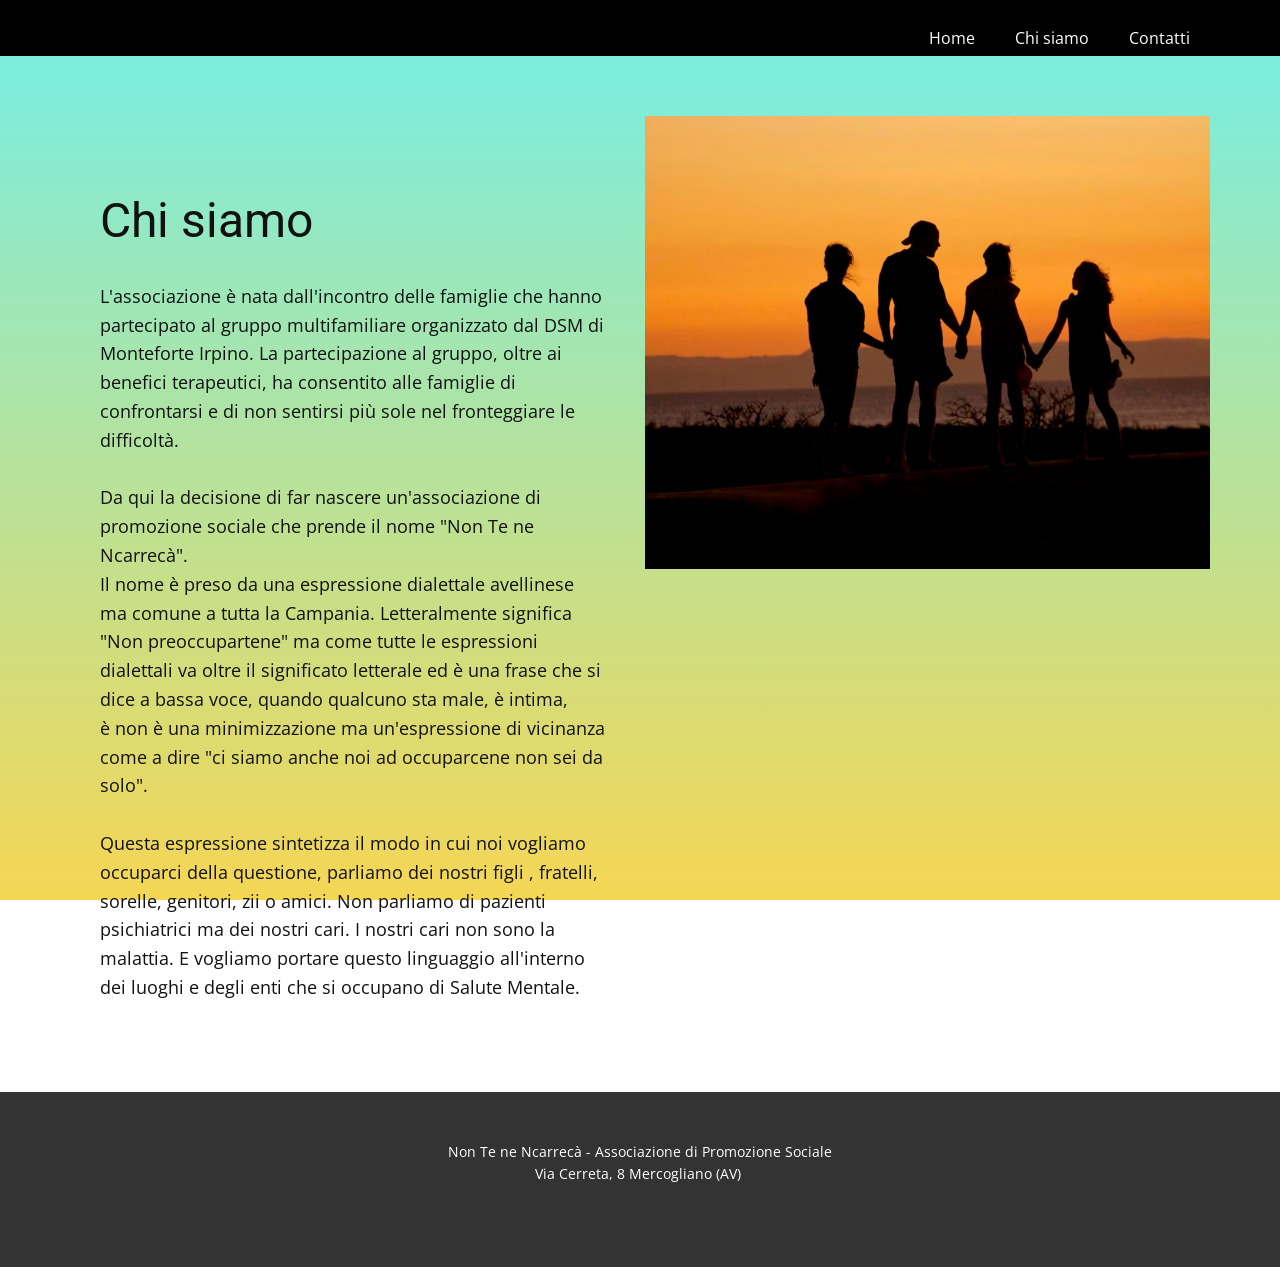
==== Chi-Siamo.html @ 1078a7d6 "Add files via upload" ====
<!DOCTYPE html>
<html style="font-size: 16px;" lang="it"><head>
    <meta name="viewport" content="width=device-width, initial-scale=1.0">
    <meta charset="utf-8">
    <meta name="keywords" content="Chi siamo">
    <meta name="description" content="">
    <title>Chi Siamo</title>
    <link rel="stylesheet" href="nicepage.css" media="screen">
<link rel="stylesheet" href="Chi-Siamo.css" media="screen">
    <script class="u-script" type="text/javascript" src="jquery.js" defer=""></script>
    <script class="u-script" type="text/javascript" src="nicepage.js" defer=""></script>
    <meta name="generator" content="Nicepage 8.6.2, nicepage.com">
    
    
    
    <link id="u-page-google-font" rel="stylesheet" href="https://fonts.googleapis.com/css2?display=swap&amp;family=Roboto:ital,wght@0,100;0,200;0,300;0,400;0,500;0,600;0,700;0,800;0,900;1,100;1,200;1,300;1,400;1,500;1,600;1,700;1,800;1,900&amp;family=Open+Sans:ital,wght@0,300;0,400;0,500;0,600;0,700;0,800;1,300;1,400;1,500;1,600;1,700;1,800">
    <script type="application/ld+json">{
		"@context": "http://schema.org",
		"@type": "Organization",
		"name": "Sito NTN"
}</script>
    <meta name="theme-color" content="#478ac9">
    <meta property="og:title" content="Chi Siamo">
    <meta property="og:type" content="website">
  <meta data-intl-tel-input-cdn-path="intlTelInput/"></head>
  <body data-path-to-root="./" data-include-products="false" class="u-body u-clearfix u-xl-mode" data-lang="it"><header class="u-black u-clearfix u-header u-header" id="header"><div class="u-clearfix u-sheet u-valign-middle-lg u-valign-middle-md u-valign-middle-sm u-valign-middle-xs u-sheet-1">
        <nav class="u-menu u-menu-one-level u-offcanvas u-menu-1" role="navigation" aria-label="Menu navigation">
          <div class="menu-collapse" style="font-size: 1rem; letter-spacing: 0px;">
            <a class="u-button-style u-custom-left-right-menu-spacing u-custom-padding-bottom u-custom-top-bottom-menu-spacing u-hamburger-link u-nav-link u-text-active-palette-1-base u-text-hover-palette-2-base" href="#" tabindex="-1" aria-label="Open menu" aria-controls="e87f">
              <svg class="u-svg-link" viewBox="0 0 24 24"><use xlink:href="#menu-hamburger"></use></svg>
              <svg class="u-svg-content" version="1.1" id="menu-hamburger" viewBox="0 0 16 16" x="0px" y="0px" xmlns:xlink="http://www.w3.org/1999/xlink" xmlns="http://www.w3.org/2000/svg"><g><rect y="1" width="16" height="2"></rect><rect y="7" width="16" height="2"></rect><rect y="13" width="16" height="2"></rect>
</g></svg>
            </a>
          </div>
          <div class="u-custom-menu u-nav-container">
            <ul class="u-nav u-unstyled u-nav-1" role="menubar"><li role="none" class="u-nav-item"><a role="menuitem" class="u-button-style u-nav-link u-text-active-palette-1-base u-text-hover-palette-2-base u-nav-link-2" href="./">Home</a>
</li><li role="none" class="u-nav-item"><a role="menuitem" class="u-button-style u-nav-link u-text-active-palette-1-base u-text-hover-palette-2-base u-nav-link-2" href="Chi-Siamo.html">Chi siamo</a>
</li><li role="none" class="u-nav-item"><a role="menuitem" class="u-button-style u-nav-link u-text-active-palette-1-base u-text-hover-palette-2-base u-nav-link-2" href="Contatti.html">Contatti</a>
</li></ul>
          </div>
          <div class="u-custom-menu u-nav-container-collapse" id="e87f" role="region" aria-label="Menu panel">
            <div class="u-black u-container-style u-inner-container-layout u-opacity u-opacity-95 u-sidenav">
              <div class="u-inner-container-layout u-sidenav-overflow">
                <div class="u-menu-close" tabindex="-1" aria-label="Close menu"></div>
                <ul class="u-align-center u-nav u-popupmenu-items u-unstyled u-nav-2" role="menubar"><li role="none" class="u-nav-item"><a role="menuitem" class="u-button-style u-nav-link" href="./">Home</a>
</li><li role="none" class="u-nav-item"><a role="menuitem" class="u-button-style u-nav-link" href="Chi-Siamo.html">Chi siamo</a>
</li><li role="none" class="u-nav-item"><a role="menuitem" class="u-button-style u-nav-link" href="Contatti.html">Contatti</a>
</li></ul>
              </div>
            </div>
            <div class="u-black u-menu-overlay u-opacity u-opacity-70"></div>
          </div>
        </nav>
      </div></header>
    <section class="u-clearfix u-section-1" id="block-11">
      <div class="u-clearfix u-sheet u-sheet-1">
        <div class="data-layout-selected u-clearfix u-expanded-width u-gutter-10 u-layout-wrap u-layout-wrap-1">
          <div class="u-gutter-0 u-layout">
            <div class="u-layout-row">
              <div class="u-size-30">
                <div class="u-layout-col">
                  <div class="u-container-align-left u-container-style u-layout-cell u-shape-rectangle u-size-60 u-layout-cell-1">
                    <div class="u-container-layout u-valign-middle-lg u-valign-middle-md u-valign-middle-sm u-valign-middle-xs u-container-layout-1">
                      <h2 class="u-align-left u-text u-text-default u-text-1">Chi siamo</h2>
                      <p class="u-align-left u-text u-text-2">L'associazione è nata dall'incontro delle famiglie che hanno partecipato al gruppo multifamiliare organizzato dal DSM di Monteforte Irpino. La partecipazione al gruppo, oltre ai benefici terapeutici, ha consentito alle famiglie di confrontarsi e di non sentirsi più sole nel fronteggiare le difficoltà.<br>
                        <br>Da qui la decisione di far nascere un'associazione di promozione sociale che prende il nome "Non Te ne Ncarrecà".&nbsp;<br>Il nome è preso da una espressione dialettale avellinese ma comune a tutta la Campania. Letteralmente significa "Non preoccupartene" ma come tutte le espressioni dialettali va oltre il significato letterale ed è una frase che si dice a bassa voce, quando qualcuno sta male, è intima, è&nbsp;non è una minimizzazione ma un'espressione di vicinanza come a dire "ci siamo anche noi ad occuparcene non sei da solo".<br>
                        <br>Questa espressione sintetizza il modo in cui noi vogliamo occuparci della questione, parliamo dei nostri figli , fratelli, sorelle, genitori, zii o amici. Non parliamo di pazienti psichiatrici ma dei nostri cari. I nostri cari non sono la malattia. E vogliamo portare questo linguaggio all'interno dei luoghi e degli enti che si occupano di Salute Mentale.
                      </p>
                    </div>
                  </div>
                </div>
              </div>
              <div class="u-size-30">
                <div class="u-layout-col">
                  <div class="u-align-center u-container-align-center u-container-style u-image u-layout-cell u-size-30 u-image-1">
                    <div class="u-container-layout u-valign-middle u-container-layout-2" src=""></div>
                  </div>
                  <div class="u-container-style u-layout-cell u-size-30 u-layout-cell-3">
                    <div class="u-container-layout u-container-layout-3"></div>
                  </div>
                </div>
              </div>
            </div>
          </div>
        </div>
      </div>
    </section>
    
    
    
    <footer class="u-align-center u-clearfix u-container-align-center u-footer u-grey-80 u-footer" id="footer"><div class="u-clearfix u-sheet u-sheet-1">
        <p class="u-small-text u-text u-text-variant u-text-1">Non Te ne Ncarrecà - Associazione di Promozione Sociale<br>Via Cerreta, 8 Mercogliano (AV)&nbsp;
        </p>
      </div></footer>
    <section class="u-backlink u-clearfix u-grey-80"></section>
  
</body></html>
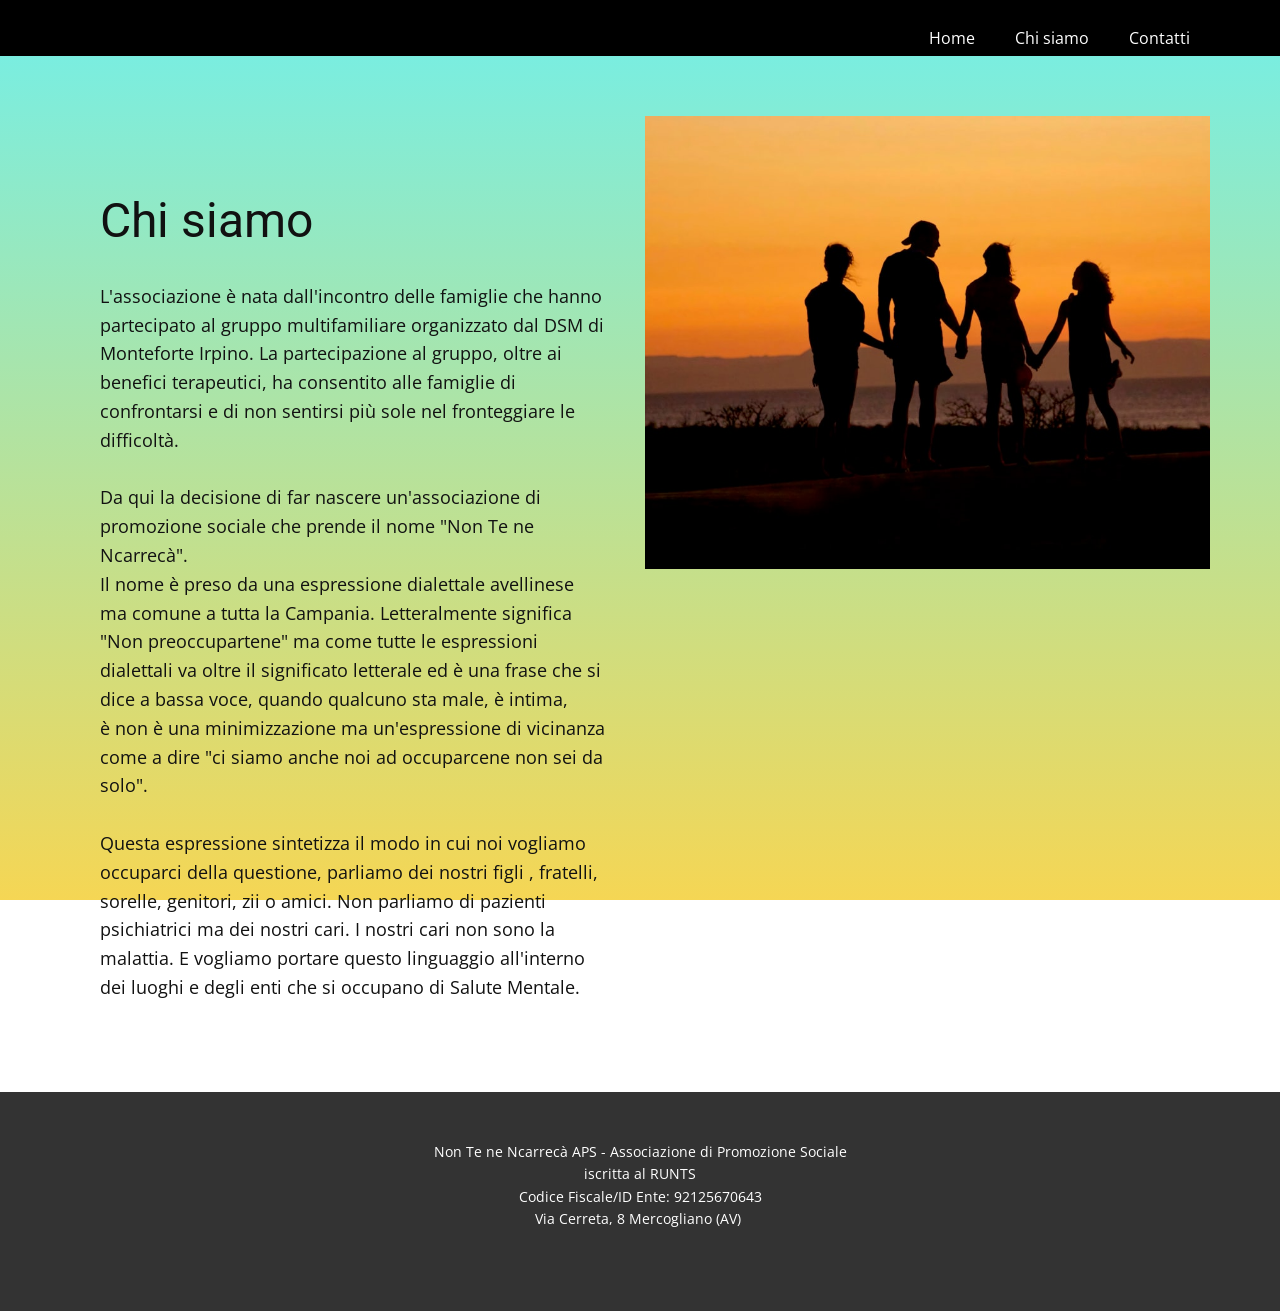
==== commit 401b40f8: "Add files via upload copia totale - ma change solo pagina contatti" ====
--- a/Chi-Siamo.html
+++ b/Chi-Siamo.html
@@ -89,7 +89,7 @@
     
     
     <footer class="u-align-center u-clearfix u-container-align-center u-footer u-grey-80 u-footer" id="footer"><div class="u-clearfix u-sheet u-sheet-1">
-        <p class="u-small-text u-text u-text-variant u-text-1">Non Te ne Ncarrecà - Associazione di Promozione Sociale<br>Via Cerreta, 8 Mercogliano (AV)&nbsp;
+        <p class="u-small-text u-text u-text-variant u-text-1"> Non Te ne Ncarrecà APS - Associazione di Promozione Sociale iscritta al RUNTS<br>Codice Fiscale/ID Ente: 92125670643<br>Via Cerreta, 8 Mercogliano (AV)&nbsp;
         </p>
       </div></footer>
     <section class="u-backlink u-clearfix u-grey-80"></section>
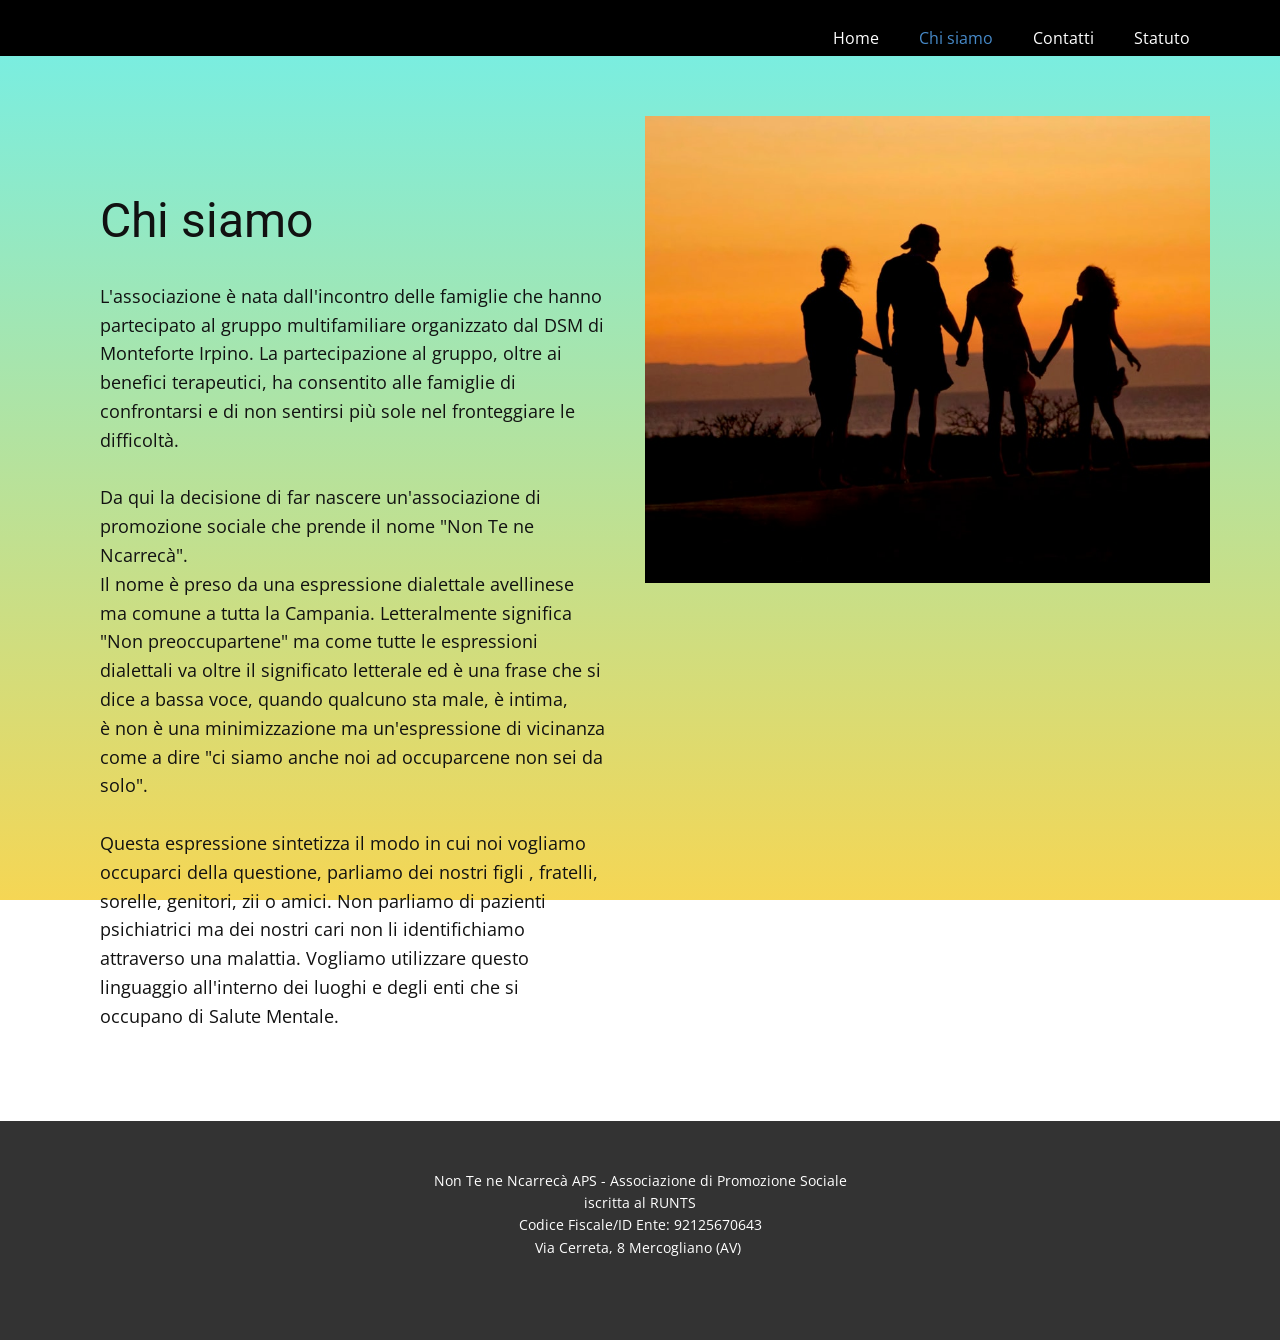
==== commit ee829fbe: "Add files via upload" ====
--- a/Chi-Siamo.html
+++ b/Chi-Siamo.html
@@ -9,7 +9,7 @@
 <link rel="stylesheet" href="Chi-Siamo.css" media="screen">
     <script class="u-script" type="text/javascript" src="jquery.js" defer=""></script>
     <script class="u-script" type="text/javascript" src="nicepage.js" defer=""></script>
-    <meta name="generator" content="Nicepage 8.6.2, nicepage.com">
+    <meta name="generator" content="Nicepage 8.8.2, nicepage.com">
     
     
     
@@ -32,10 +32,11 @@
 </g></svg>
             </a>
           </div>
-          <div class="u-custom-menu u-nav-container">
+          <div class="u-custom-menu u-nav-container" style="">
             <ul class="u-nav u-unstyled u-nav-1" role="menubar"><li role="none" class="u-nav-item"><a role="menuitem" class="u-button-style u-nav-link u-text-active-palette-1-base u-text-hover-palette-2-base u-nav-link-2" href="./">Home</a>
 </li><li role="none" class="u-nav-item"><a role="menuitem" class="u-button-style u-nav-link u-text-active-palette-1-base u-text-hover-palette-2-base u-nav-link-2" href="Chi-Siamo.html">Chi siamo</a>
 </li><li role="none" class="u-nav-item"><a role="menuitem" class="u-button-style u-nav-link u-text-active-palette-1-base u-text-hover-palette-2-base u-nav-link-2" href="Contatti.html">Contatti</a>
+</li><li role="none" class="u-nav-item"><a role="menuitem" class="u-button-style u-nav-link u-text-active-palette-1-base u-text-hover-palette-2-base u-nav-link-2" href="Statuto.html">Statuto</a>
 </li></ul>
           </div>
           <div class="u-custom-menu u-nav-container-collapse" id="e87f" role="region" aria-label="Menu panel">
@@ -45,6 +46,7 @@
                 <ul class="u-align-center u-nav u-popupmenu-items u-unstyled u-nav-2" role="menubar"><li role="none" class="u-nav-item"><a role="menuitem" class="u-button-style u-nav-link" href="./">Home</a>
 </li><li role="none" class="u-nav-item"><a role="menuitem" class="u-button-style u-nav-link" href="Chi-Siamo.html">Chi siamo</a>
 </li><li role="none" class="u-nav-item"><a role="menuitem" class="u-button-style u-nav-link" href="Contatti.html">Contatti</a>
+</li><li role="none" class="u-nav-item"><a role="menuitem" class="u-button-style u-nav-link" href="Statuto.html">Statuto</a>
 </li></ul>
               </div>
             </div>
@@ -64,7 +66,7 @@
                       <h2 class="u-align-left u-text u-text-default u-text-1">Chi siamo</h2>
                       <p class="u-align-left u-text u-text-2">L'associazione è nata dall'incontro delle famiglie che hanno partecipato al gruppo multifamiliare organizzato dal DSM di Monteforte Irpino. La partecipazione al gruppo, oltre ai benefici terapeutici, ha consentito alle famiglie di confrontarsi e di non sentirsi più sole nel fronteggiare le difficoltà.<br>
                         <br>Da qui la decisione di far nascere un'associazione di promozione sociale che prende il nome "Non Te ne Ncarrecà".&nbsp;<br>Il nome è preso da una espressione dialettale avellinese ma comune a tutta la Campania. Letteralmente significa "Non preoccupartene" ma come tutte le espressioni dialettali va oltre il significato letterale ed è una frase che si dice a bassa voce, quando qualcuno sta male, è intima, è&nbsp;non è una minimizzazione ma un'espressione di vicinanza come a dire "ci siamo anche noi ad occuparcene non sei da solo".<br>
-                        <br>Questa espressione sintetizza il modo in cui noi vogliamo occuparci della questione, parliamo dei nostri figli , fratelli, sorelle, genitori, zii o amici. Non parliamo di pazienti psichiatrici ma dei nostri cari. I nostri cari non sono la malattia. E vogliamo portare questo linguaggio all'interno dei luoghi e degli enti che si occupano di Salute Mentale.
+                        <br>Questa espressione sintetizza il modo in cui noi vogliamo occuparci della questione, parliamo dei nostri figli , fratelli, sorelle, genitori, zii o amici. Non parliamo di pazienti psichiatrici ma dei nostri cari non li identifichiamo attraverso una malattia. Vogliamo utilizzare questo linguaggio all'interno dei luoghi e degli enti che si occupano di Salute Mentale.
                       </p>
                     </div>
                   </div>
--- a/nicepage.css
+++ b/nicepage.css
@@ -1054,16 +1054,12 @@
 .u-accordion-link-icon-hidden.u-icon {
   display: none;
 }
-.u-accordion-pane {
+.u-accordion .u-accordion-pane {
   position: relative;
   display: none;
 }
-.u-accordion-pane.u-accordion-active {
+.u-accordion .u-accordion-pane.u-accordion-active {
   display: flex;
-}
-.u-accordion.u-spacing-0 .u-accordion-item:not(:last-child) .u-accordion-link:not(.active),
-.u-accordion:not([class*="u-spacing-"]) .u-accordion-item:not(:last-child) .u-accordion-link:not(.active) {
-  border-bottom: none;
 }
 .u-accordion.u-spacing-0 .u-accordion-item:not(:last-child) .u-accordion-link[class*=u-border-] ~ .u-accordion-pane,
 .u-accordion:not([class*="u-spacing-"]) .u-accordion-item:not(:last-child) .u-accordion-link[class*=u-border-] ~ .u-accordion-pane {
@@ -3510,11 +3506,17 @@
   opacity: 1;
 }
 section.u-opacity:before,
+section.u-backdrop:before,
 .u-hover-box > .u-opacity.u-container-layout:before,
+.u-hover-box > .u-backdrop.u-container-layout:before,
 .u-opacity > .u-container-layout:before,
+.u-backdrop > .u-container-layout:before,
 .u-opacity > .u-audio-main-layout-wrapper:before,
+.u-backdrop > .u-audio-main-layout-wrapper:before,
 .u-opacity > .u-inner-container-layout:before,
-.u-opacity.u-sidenav:before {
+.u-backdrop > .u-inner-container-layout:before,
+.u-opacity.u-sidenav:before,
+.u-backdrop.u-sidenav:before {
   content: '';
   display: block;
   position: absolute;
@@ -3527,16 +3529,36 @@
   border-radius: inherit;
 }
 section.u-opacity,
+section.u-backdrop,
 .u-opacity.u-container-style,
+.u-backdrop.u-container-style,
 .u-hover-box > .u-opacity.u-container-layout,
+.u-hover-box > .u-backdrop.u-container-layout,
 .u-opacity > .u-container-layout,
+.u-backdrop > .u-container-layout,
 .u-opacity > .u-audio-main-layout-wrapper,
-.u-opacity > .u-inner-container-layout {
+.u-backdrop > .u-audio-main-layout-wrapper,
+.u-opacity > .u-inner-container-layout,
+.u-backdrop > .u-inner-container-layout {
   opacity: 1;
 }
 .u-hover-box .u-opacity.u-container-layout,
-.u-opacity.u-container-style {
+.u-hover-box .u-backdrop.u-container-layout,
+.u-opacity.u-container-style,
+.u-backdrop.u-container-style {
   background-color: transparent !important;
+}
+section.u-backdrop:before,
+.u-hover-box > .u-backdrop.u-container-layout:before,
+.u-backdrop > .u-container-layout:before,
+.u-backdrop > .u-audio-main-layout-wrapper:before,
+.u-backdrop > .u-inner-container-layout:before,
+.u-backdrop.u-sidenav:before {
+  /* autoprefixer: ignore next */
+  -webkit-backdrop-filter: blur(var(--backdrop-blur, 0px)) saturate(var(--backdrop-saturate, 100%)) brightness(var(--backdrop-brightness, 100%));
+  backdrop-filter: blur(var(--backdrop-blur, 0px)) saturate(var(--backdrop-saturate, 100%)) brightness(var(--backdrop-brightness, 100%));
+  transition-property: opacity, backdrop-filter;
+  pointer-events: none;
 }
 .u-effect-fade:hover .u-container-layout.u-over-slide.u-opacity {
   opacity: 1;
@@ -7876,8 +7898,8 @@
   object-fit: cover;
   object-position: center;
 }
-.u-show-text-none .u-over-slide {
-  display: none;
+.u-show-text-none:not(.u-form-gallery) .u-over-slide {
+  display: none !important;
 }
 .u-over-slide .u-gallery-heading,
 .u-over-slide .u-gallery-text {
@@ -15673,6 +15695,7 @@
 }
 .u-image.u-logo {
   display: table;
+  overflow: hidden;
   white-space: nowrap;
 }
 .u-image.u-logo img {
@@ -15705,6 +15728,18 @@
 .u-menu {
   --dropdown-icon-vertical: url([data-uri]);
   --dropdown-icon-horizonal: url([data-uri]);
+}
+.u-menu {
+  opacity: 0;
+  transition: opacity 0.2s ease-in-out;
+}
+.u-responsive-xxl .u-menu,
+.u-responsive-xl .u-menu,
+.u-responsive-lg .u-menu,
+.u-responsive-md .u-menu,
+.u-responsive-sm .u-menu,
+.u-responsive-xs .u-menu {
+  opacity: 1;
 }
 .u-menu,
 .u-popupmenu-items {
@@ -45701,7 +45736,7 @@
 }
 
 .u-header .u-sheet-1 {
-  min-height: 30px;
+  min-height: 56px;
 }
 
 .u-header .u-menu-1 {
@@ -45710,7 +45745,6 @@
 
 .u-header .u-nav-1 {
   font-size: 1rem;
-  letter-spacing: normal;
 }
 
 .u-header .u-nav-link-2 {
@@ -45723,6 +45757,10 @@
 @media (max-width: 1199px) {
   .u-header .u-menu-1 {
     width: auto;
+  }
+
+  .u-header .u-nav-1 {
+    letter-spacing: normal;
   }
 }
 
